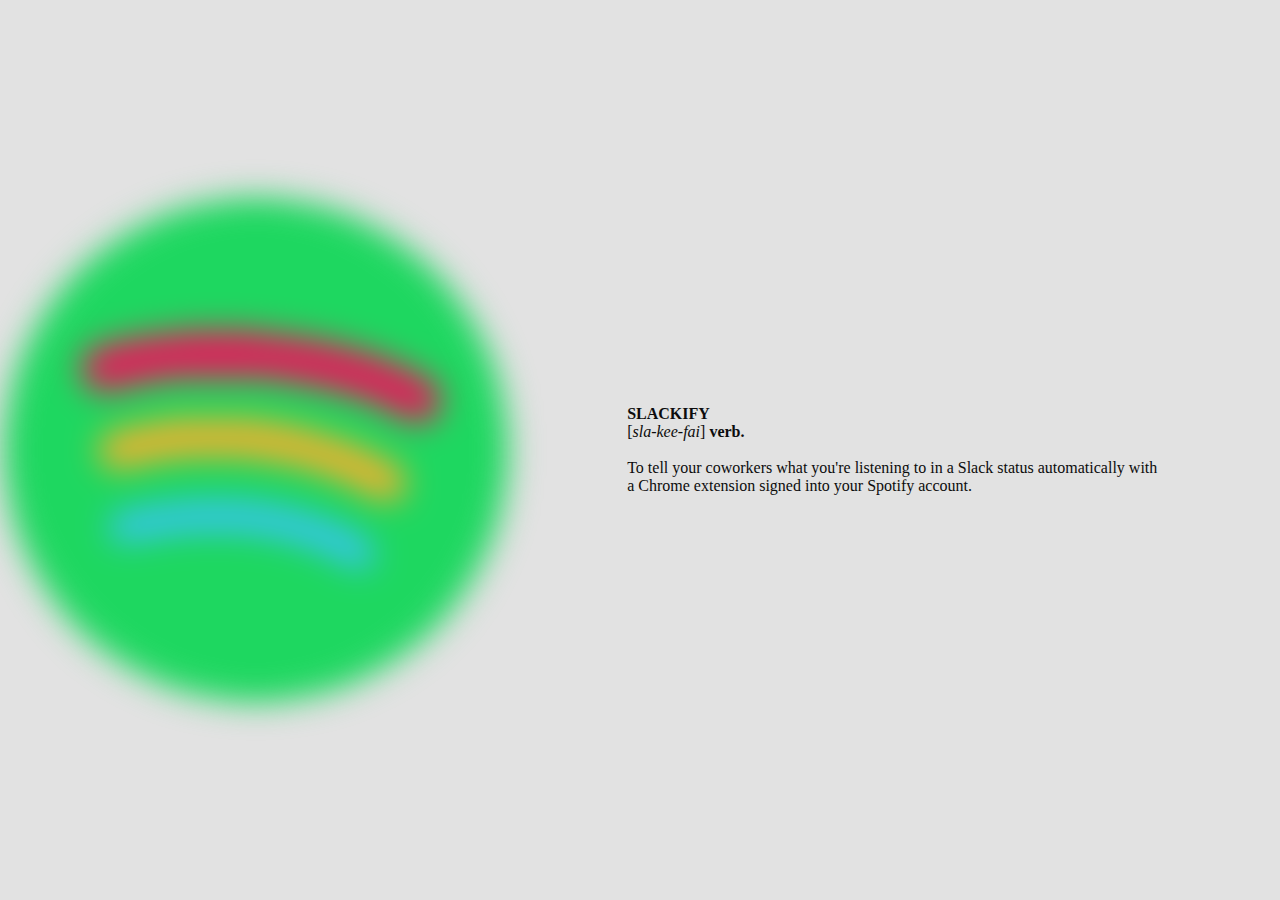
==== Public/slackify.html @ ab0339c1 "Added Slackify and its pages." ====
<!DOCTYPE html>
<html style="height: 100%; padding: 0; margin: 0;">
<head>
	<meta lang="en">
	<meta charset="UTF-8">
	<title>Slackify</title>
	<meta name="author" content="Christopher Webb">
	<script type="module" src="scripts/Slackify.js"></script>
	<link rel='stylesheet' type="text/css" href='styles/slackify.css'>
	<link rel="icon" type="image/png" href="resources/images/icons/slackify.png">
	<meta name="description" content="Login portal to Slackify Chrome extension.">
	<meta name="viewport" content="width=device-width, height=device-height, initial-scale=1.0">
	<link href="https://fonts.cdnfonts.com/css/gotham" rel="stylesheet">
</head>
	<body style="height: 100%; margin: 0;">
        <div>
			<div style="height: 100%; 
			width: 100%; 
			background-image: url('./resources/images/icons/slackify.png'); 
			background-repeat: no-repeat; 
			background-position: center; 
			background-size: contain; 
			filter: blur(16px);"></div>
		</div>
		<div>
			<div style="
			display: flex; 
			justify-content: center;
			align-items: center; 
			width: 100%; 
			height: 100%; 
			text-align: left;">
				<p style="margin: 15%" id="stateLabel">
					<b>SLACKIFY</b><br>
					[<i>sla-kee-fai</i>] <b>verb.</b><br>
					<br>
					To tell your coworkers what you're listening to in a Slack status automatically with a Chrome extension signed into your Spotify account.<br>
				</p>

			</div>
		</div>
    </body>	
</html>
---- Public/styles/slackify.css ----
body {
    display: grid;
    grid-template-columns: 40% 60%;
    font-family: "Gotham";
}

@media (prefers-color-scheme: dark) { 
    p { color: #1DB954; }
    label { color: #e2e2e2; }
    body { background-color: #1f1f1f; } 
}
@media (prefers-color-scheme: light) { 
    p { color: #0c0c0c; }
    label { color: #1f1f1f; }
    body { background-color: #e2e2e2; } 
}
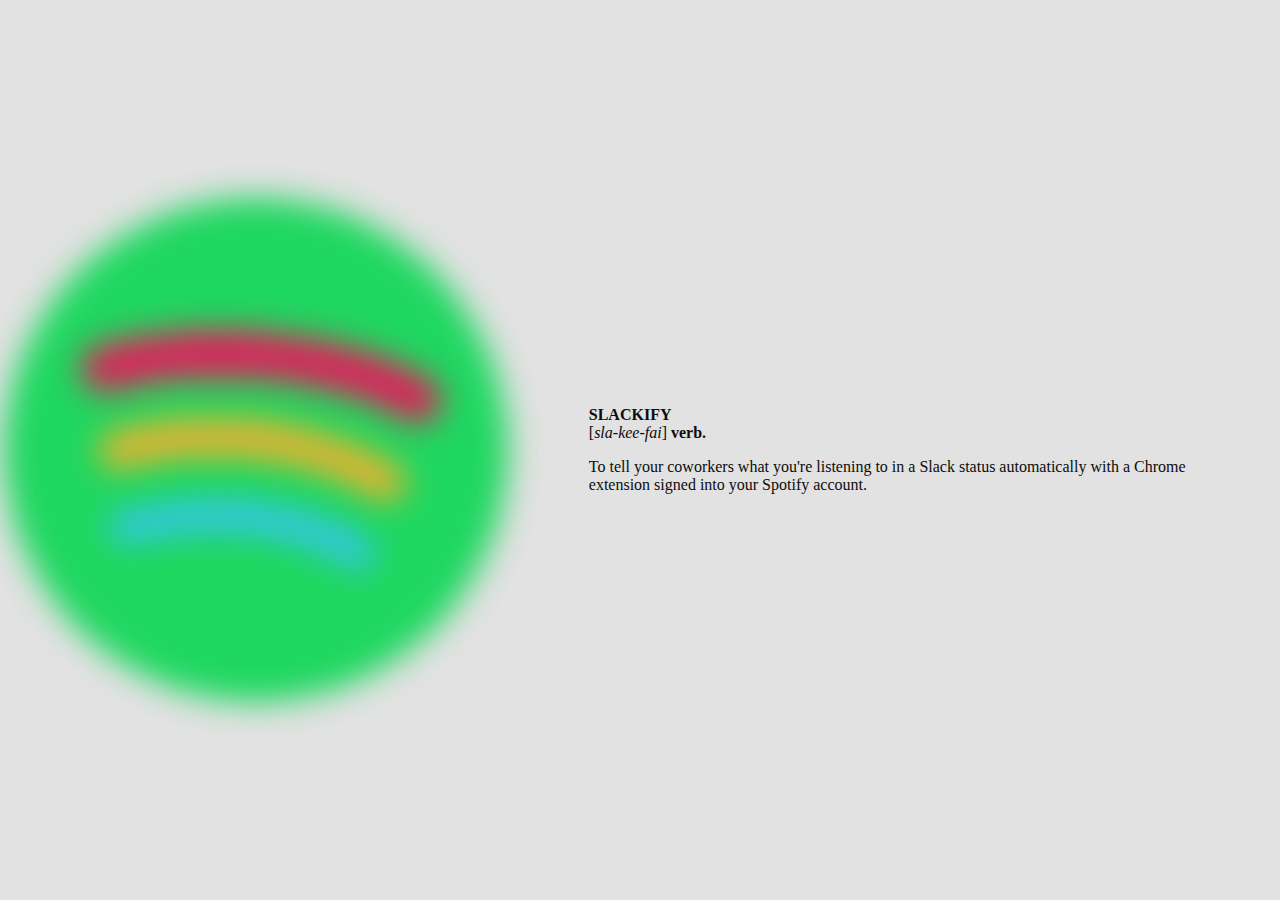
==== commit 245bcc26: "Refactored Slackify in turn with Chrome extension." ====
--- a/Public/slackify.html
+++ b/Public/slackify.html
@@ -5,39 +5,67 @@
 	<meta charset="UTF-8">
 	<title>Slackify</title>
 	<meta name="author" content="Christopher Webb">
-	<script type="module" src="scripts/Slackify.js"></script>
 	<link rel='stylesheet' type="text/css" href='styles/slackify.css'>
 	<link rel="icon" type="image/png" href="resources/images/icons/slackify.png">
 	<meta name="description" content="Login portal to Slackify Chrome extension.">
 	<meta name="viewport" content="width=device-width, height=device-height, initial-scale=1.0">
 	<link href="https://fonts.cdnfonts.com/css/gotham" rel="stylesheet">
 </head>
-	<body style="height: 100%; margin: 0;">
-        <div>
-			<div style="height: 100%; 
-			width: 100%; 
+	<body>
+        <div style="
 			background-image: url('./resources/images/icons/slackify.png'); 
 			background-repeat: no-repeat; 
 			background-position: center; 
 			background-size: contain; 
-			filter: blur(16px);"></div>
+			filter: blur(16px);
+			height: 100%;
+			width: 100%;
+		">
 		</div>
-		<div>
-			<div style="
-			display: flex; 
-			justify-content: center;
-			align-items: center; 
-			width: 100%; 
-			height: 100%; 
-			text-align: left;">
-				<p style="margin: 15%" id="stateLabel">
-					<b>SLACKIFY</b><br>
-					[<i>sla-kee-fai</i>] <b>verb.</b><br>
-					<br>
-					To tell your coworkers what you're listening to in a Slack status automatically with a Chrome extension signed into your Spotify account.<br>
-				</p>
+		<div style="margin: auto; width: 80%;">
+			<p>
+				<b>SLACKIFY</b><br>
+				[<i>sla-kee-fai</i>] <b>verb.</b><br>
+			</p>
+			<p id="message">
+				To tell your coworkers what you're listening to in a Slack status automatically with a Chrome extension signed into your Spotify account.
+			</p>
+			<div id="loggedOutSection" style="display: none;">
+				<button id="signInButton">Sign in to Spotify</button>
+			</div>
+			<div id="loggedInSection" style="display: none;" class="panel">
+				<table style="width: 100%; ">
+					<tr>
+						<td><label for="userToken">User Token:</label></td>
+						<td><textarea id="userTokenInput" name="userToken" id="" rows="1" placeholder="Add your Slack user token."></textarea></td>
+					</tr>
+	
+					<tr>
+						<td><label for="formats">Formats:</label></td>
+						<td><textarea id="formatsInput" name="formats" id="" rows="1" placeholder="Add new status formats."></textarea></td>
+					</tr>
+	
+					<tr>
+						<td><label for="emojis">Emojis:</label></td>
+						<td><textarea id="emojisInput" name="emojis" id="" rows="1" placeholder="Add new status emojis."></textarea></td>
+					</tr>
+				</table>
+				
+				<button id="saveButton" style="width: 90%; margin: 5%;">Save</button>
+				
+				<hr>
+				<div id="playerRoot" style="display: grid; grid-template-rows: 50% 50%;" class="player">
+					<p id="playerFormat" style="margin: auto;" class="label"></p>
+					<div style="display: grid; align-items: center; grid-template-columns: 15% 70% 15%;">
+						<p id="playerLeftLabel" class="label left"></p>
+						<div id="playerBarRoot" style="width: 100%; height: 25%; border-radius: 5px; background-color: black;">
+							<div id="playerBar" style="height: 90%; background-color: brown; border-radius: 5px;"></div>
+						</div>
+						<p id="playerRightLabel" class="label right"></p>
+					</div>
+				</div>
+			</div>
 
-			</div>
 		</div>
     </body>	
 </html>--- a/Public/styles/slackify.css
+++ b/Public/styles/slackify.css
@@ -1,8 +1,69 @@
 body {
+    margin: 0;
+    height: 100%;
     display: grid;
+    font-family: "Gotham";
     grid-template-columns: 40% 60%;
+
+    justify-items: center;
+    align-items: center;
+}
+
+.panel {
+    margin: auto;
+    width: 75%;
+}
+ 
+#loggedOutSection > button {
+    width: 50%;
+}
+
+textarea {
+    resize: vertical; 
+    width:100%;
+}
+
+.playerRoot {
+    background-color: #1DB954;
+    height: 75px;
+    width: 80%;
+    margin: auto;
+}
+
+#saveButton {
+    cursor: pointer;
+}
+
+.player, button {
+    background-color: #1DB954;
+    border-width: 0;
+    border-radius: 20px;
+    font-weight: bold;
     font-family: "Gotham";
 }
+
+.player p {
+    color: #0c0c0c;
+    font-size: smaller;
+    text-align: center;
+}
+
+button {
+    min-height: 25px;
+    cursor: pointer;
+}
+
+.label.left { 
+    text-align: left; 
+    padding-left: 10px;
+}
+
+.label.right { 
+    text-align: right; 
+    padding-right: 10px;
+}
+
+
 
 @media (prefers-color-scheme: dark) { 
     p { color: #1DB954; }
@@ -13,4 +74,18 @@
     p { color: #0c0c0c; }
     label { color: #1f1f1f; }
     body { background-color: #e2e2e2; } 
+}   
+
+@font-face {
+    font-family: GothamMedium;
+    font-style: normal;
+    font-weight: 700;
+    src: url(chrome-extension://__MSG_@@extension_id__/styles/GothamMedium.ttf); 
+}
+
+@font-face {
+    font-family: GothamBold;
+    font-style: normal;
+    font-weight: 700;
+    src: url(chrome-extension://__MSG_@@extension_id__/styles/GothamBold.ttf); 
 }